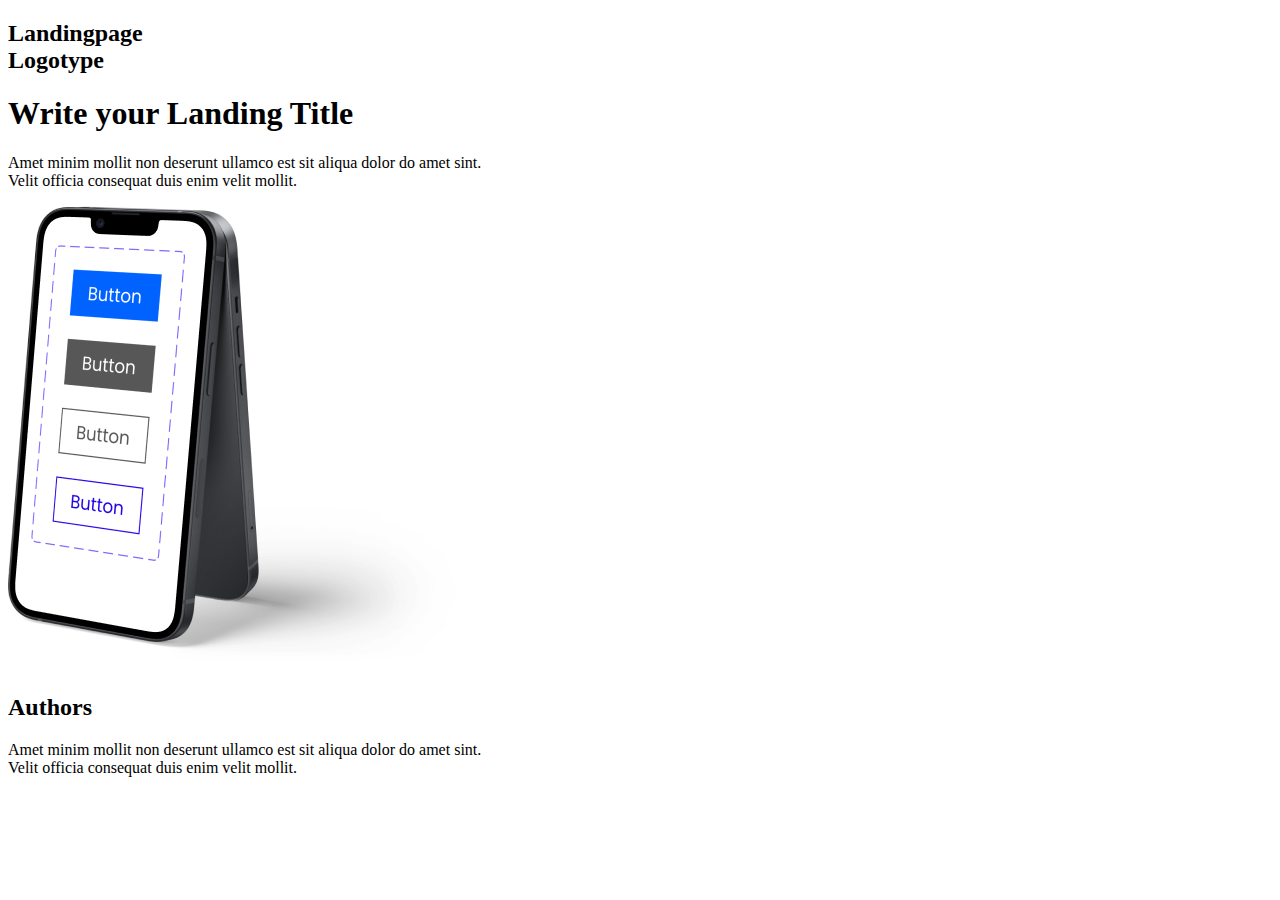
==== 05Home work/index.html @ 51ade8b4 "home work 04" ====
<!DOCTYPE html>
<html lang="en">
<head>
    <meta charset="UTF-8">
    <meta http-equiv="X-UA-Compatible" content="IE=edge">
    <meta name="viewport" content="width=device-width, initial-scale=1.0">
    <title>Document</title>
    <link href="stylesheet"href="css/normalize">
    <link href="stylesheet"href="css/style.css">
    <link rel="preconnect" href="https://fonts.googleapis.com">
    <link rel="preconnect" href="https://fonts.gstatic.com" crossorigin>
    <link href="https://fonts.googleapis.com/css2?family=Poppins&display=swap" rel="stylesheet"> 

</head>
<body>
    <header class="cap">
        <h2>
            Landingpage<br>
               Logotype
        </h2>



    </header>
    <section class="title">
        <h1>
            Write your Landing Title
        </h1>
        <p>
            Amet minim mollit non deserunt ullamco est sit aliqua dolor do amet sint.<br>
             Velit officia consequat duis enim velit mollit. 
        </p>
        <img src="CSS/img/iPhone 13.png"alt="iPhone13">
        <h2>
            Authors
        </h2>
        <p>
            Amet minim mollit non deserunt ullamco est sit aliqua dolor do amet sint.<br>
             Velit officia consequat duis enim velit mollit. 
        </p>



    </section>
    <section class="for">


    </section>
    <section class="demo">


    </section>
    <section class="opinions">


    </section>
    <footer ckass="start">


    </footer>
    
</body>
</html>
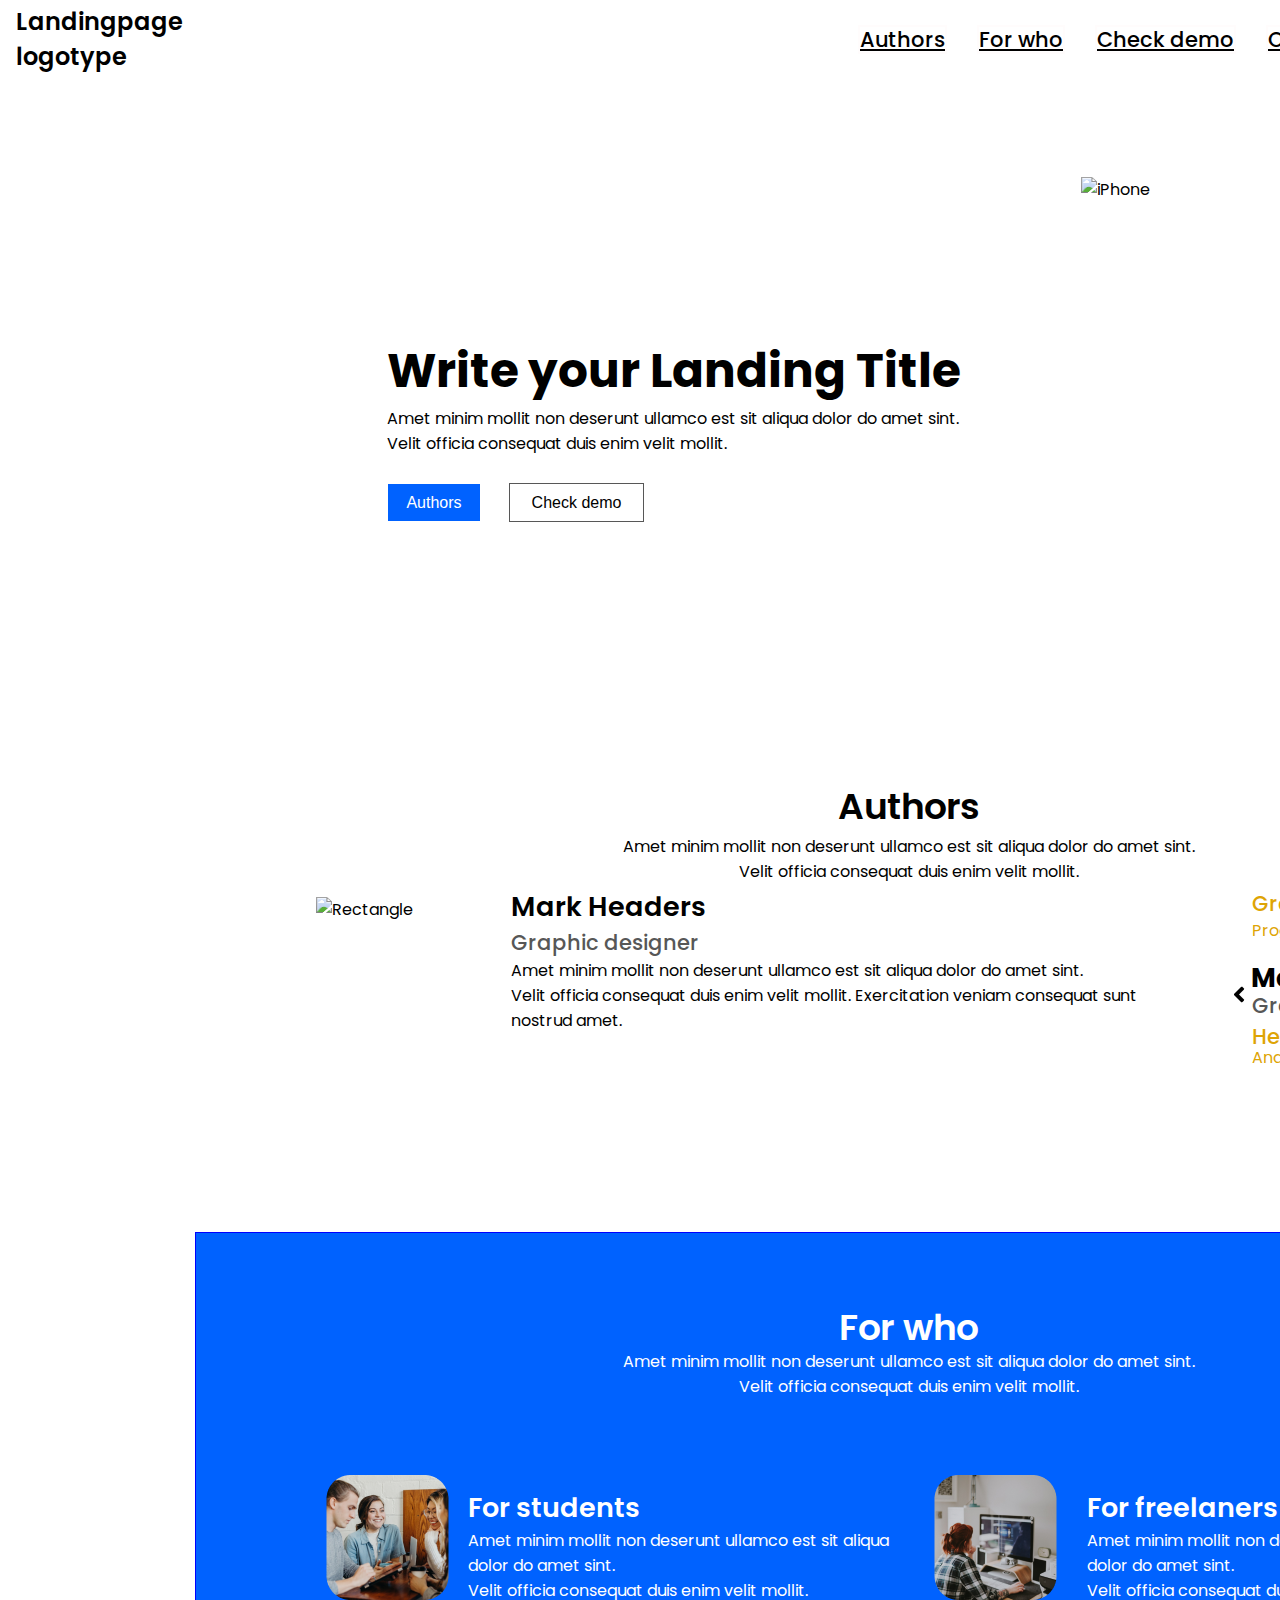
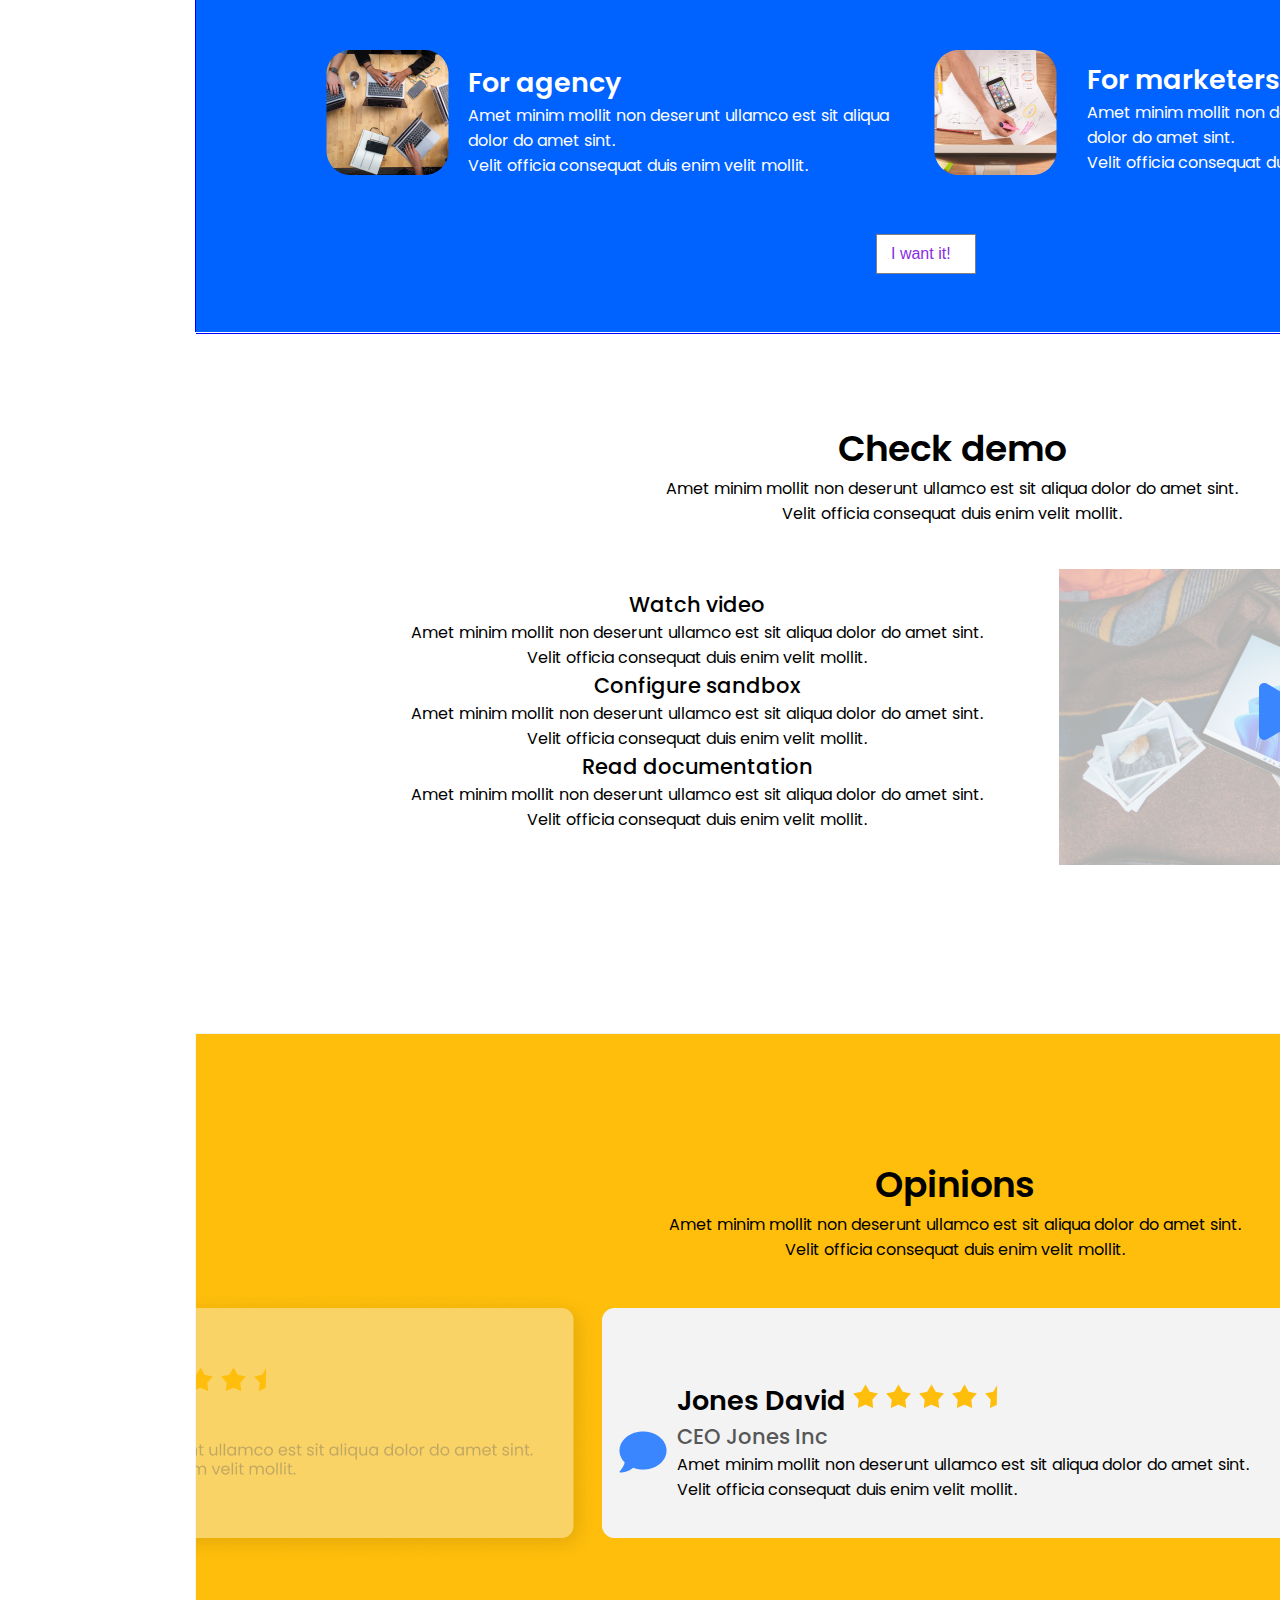
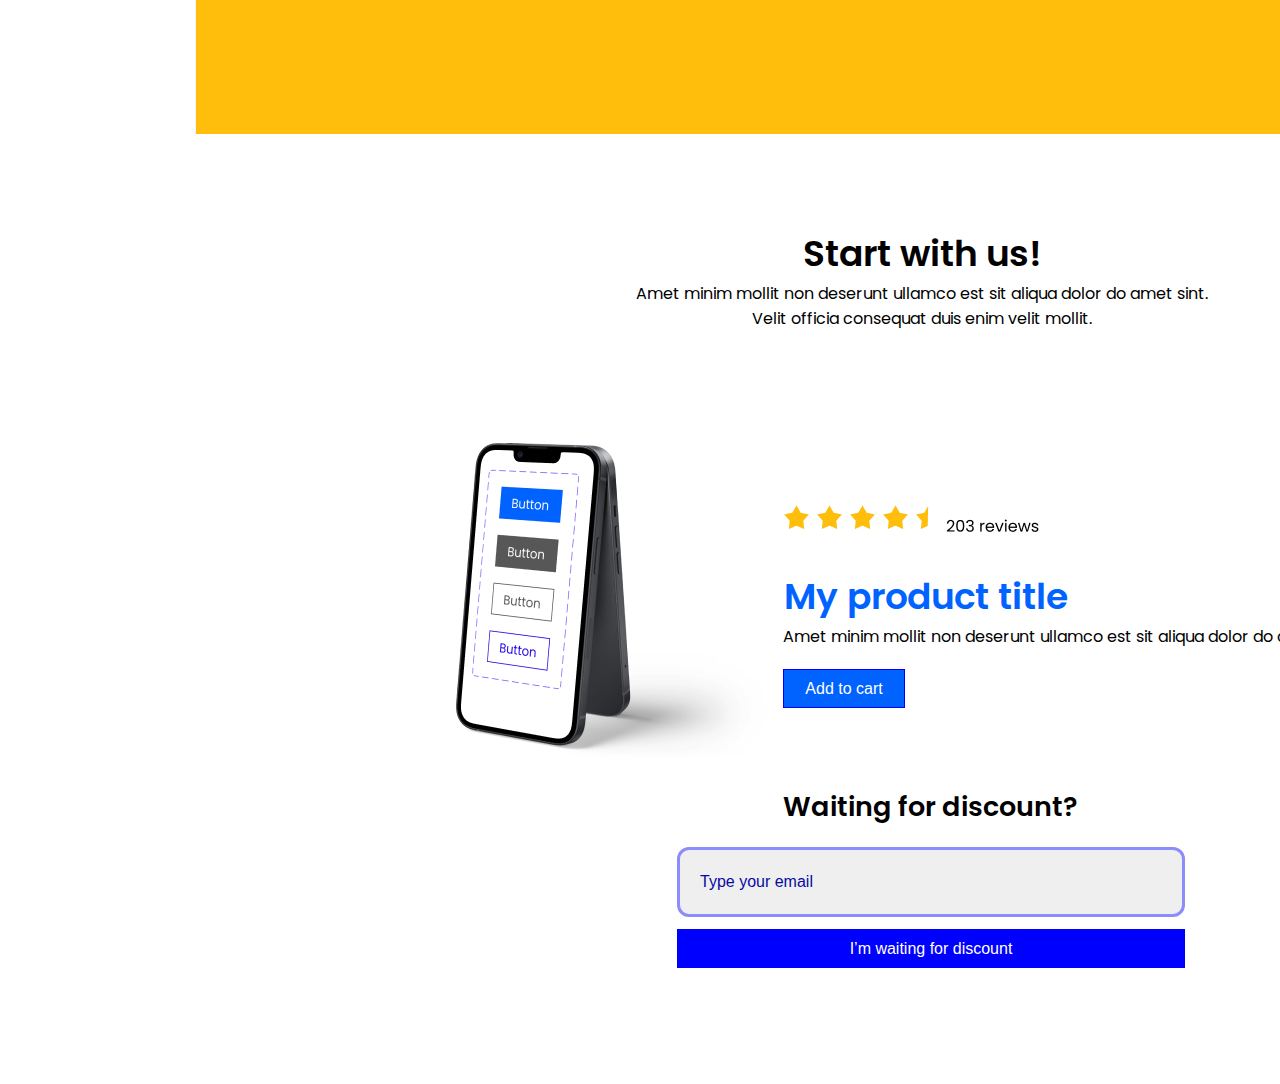
==== commit 9a8ee1b7: "05 home work" ====
--- a/05Home work/index.html
+++ b/05Home work/index.html
@@ -4,60 +4,216 @@
     <meta charset="UTF-8">
     <meta http-equiv="X-UA-Compatible" content="IE=edge">
     <meta name="viewport" content="width=device-width, initial-scale=1.0">
-    <title>Document</title>
-    <link href="stylesheet"href="css/normalize">
-    <link href="stylesheet"href="css/style.css">
+    <link rel="stylesheet"href="Css/style.css">
+    <link rel="stylesheet"href="normalize.css">
+    <link rel="preconnect" href="https://fonts.googleapis.com">
     <link rel="preconnect" href="https://fonts.googleapis.com">
     <link rel="preconnect" href="https://fonts.gstatic.com" crossorigin>
-    <link href="https://fonts.googleapis.com/css2?family=Poppins&display=swap" rel="stylesheet"> 
-
+    <link href="https://fonts.googleapis.com/css2?family=Poppins:wght@100;200;300;400;500;600;700&display=swap" rel="stylesheet"> 
+    <title>Document</title>
 </head>
 <body>
-    <header class="cap">
-        <h2>
-            Landingpage<br>
-               Logotype
-        </h2>
-
-
-
+    <header class="blok clearfix">
+        <div class="logo">Landingpage<br>logotype
+        </div>
+        <div class="button">
+            <input class="buy clearfix" buton="Buy now!" value="Buy now!">
+           
+        </div>
+        <div class="menu">
+            <ul>
+                <li>
+                    <a href="#"class="links">Opinions</a>
+                </li>
+                <li>
+                    <a href="#"class="links">Check demo</a>
+                </li>
+                <li>
+                    <a href="#"class="links">For who</a>
+                </li>
+                <li>
+                    <a href="#"class="links">Authors</a>
+                </li>
+            </ul>
+        </div>
     </header>
-    <section class="title">
-        <h1>
-            Write your Landing Title
-        </h1>
-        <p>
-            Amet minim mollit non deserunt ullamco est sit aliqua dolor do amet sint.<br>
-             Velit officia consequat duis enim velit mollit. 
-        </p>
-        <img src="CSS/img/iPhone 13.png"alt="iPhone13">
+    <div class="title clearfix">
+        <div class="head clearfix">
+            <h1>Write your Landing Title
+            </h1>
+            <p>Amet minim mollit non deserunt ullamco est sit aliqua dolor do amet sint.<br>     Velit officia consequat duis enim velit mollit. 
+            </p>
+            <input class="authore clearfix" buton="Authors" value="Authors">
+            <input class="demo clearfix" buton="Check demo" value="Check demo">
+            <div class="iPhone">
+                <img src="Css/img/iPhone 13(1).png"alt="iPhone">
+            </div>
+        </div>
+    </div>
+    <div class="contakt clearfix">
         <h2>
             Authors
         </h2>
         <p>
-            Amet minim mollit non deserunt ullamco est sit aliqua dolor do amet sint.<br>
-             Velit officia consequat duis enim velit mollit. 
+            Amet minim mollit non deserunt ullamco est sit aliqua dolor do amet sint.<br>  Velit officia consequat duis enim velit mollit. 
         </p>
 
+    </div>
+    <div class="avatar clearfix">
+        <div class="foto clearfix">
+            <img class="fase" src="Css/img/Rectangle.png" alt="Rectangle">
+        </div>
+        <div class="biografi clearfix">
+            <h3 ckass="on clearfix">
+                Mark Headers
+            </h3>
+            <h4>
+                Graphic designer
+            </h4>
+            <p>
+                Amet minim mollit non deserunt ullamco est sit aliqua dolor do amet sint.<br> 
+                Velit officia consequat duis enim velit mollit. Exercitation veniam consequat sunt nostrud amet.
+            </p>
+            <div class="icon clearfix">
+                <img src="Css/img/Vector(10).png"alt="">
+                <img class="vector" src="Css/img/Vector(11).png"alt="">
+                <img  class="tor "src="Css/img/Vector(12).png"alt="">
+            </div>
+            <div class="colons clearfix">
+              <a class="tem clearfix">Gregory Paragraph </a>
+              <a class="intem clearfix" >Programmer</a>
+               <h5> Mark Headers</h5>
+               <h4>Graphic designer</h4>
+               <a class="ontem clearfix">Henry Action<br>
+                <a class="vintem clearfix">Analyst</a>
+            </div>
+        </div>
+    </div>
+    <section class="for clearfix">
+        <div class="level clearfix">
+                <h6>For who</h6>
+            
+                Amet minim mollit non deserunt ullamco est sit aliqua dolor do amet sint.<br>Velit officia consequat duis enim velit mollit. 
+        </div>
+        <div class="float-block clearfix">
+            <div class="first">
+                <img src="Css/img/Rectangle(1).png"alt="Rectangle">
+            </div>
+            <div class="second">
+                <img src="Css/img/Rectangle(3).png"alt="Rectangle(3)">
+            </div>
+        </div>
+        <div class="float-block clearfix">
+            <div class="first">
+                <img src="Css/img/Rectangle(2).png"alt="Rectangle(2)">
+            </div>
+            <div class="second">
+                <img src="Css/img/Rectangle(4).png"alt="Rectangle(4)">
+            </div>
+            <div class="options">
+                <h3>
+                    For students
+                </h3>
+                    Amet minim mollit non deserunt ullamco est sit aliqua dolor do amet sint.<br> 
+                    Velit officia consequat duis enim velit mollit. 
+            </div>
+            <div class="options-a">
+                <h3>
+                    For agency
+                </h3>
+                    Amet minim mollit non deserunt ullamco est sit aliqua dolor do amet sint.<br> 
+                    Velit officia consequat duis enim velit mollit. 
+            </div>
+            <div class="options-b">
+                <h3>
+                    For freelaners
+                </h3>
+                    Amet minim mollit non deserunt ullamco est sit aliqua dolor do amet sint.<br> 
+                    Velit officia consequat duis enim velit mollit. 
+            </div>
+            <div class="options-c">
+                <h3>
+                    For marketers
+                </h3>
+                    Amet minim mollit non deserunt ullamco est sit aliqua dolor do amet sint.<br> 
+                    Velit officia consequat duis enim velit mollit. 
+            </div>
+            <div>
+                <input class="wanet clearfix" buton="I wanet it" value="I want it!">
+            </div>
+        </div> 
+    </section>
+    <section class="check clearfix">
+        <div class ="wrapper">
+                <h2>Check demo</h2>
+                
+                Amet minim mollit non deserunt ullamco est sit aliqua dolor do amet sint.<br> Velit officia consequat duis enim velit mollit. 
+        </div>
+        <div class="float-box clearfix">
+            <div class="rules">
+               <h4 class="rulss">Watch video</h4>
+               Amet minim mollit non deserunt ullamco est sit aliqua dolor do amet sint.<br> Velit officia consequat duis enim velit mollit. 
+               <h4 class="rulss">Configure sandbox</h4> 
+               Amet minim mollit non deserunt ullamco est sit aliqua dolor do amet sint.<br> Velit officia consequat duis enim velit mollit. 
+               <h4 class="rulss">Read documentation</h4>
+               Amet minim mollit non deserunt ullamco est sit aliqua dolor do amet sint.<br> Velit officia consequat duis enim velit mollit.
+            </div>
+            <div class="fond">
+             <img src="Css/img/Rectangle(5).png"alt="Rectangle(5)">
+              <img class="push" src="Css/img/Vector(14).png"alt="Vector(14)">
+            </div>
+    </section>
+            <section class="wrapper-jones clearfix">
+                <div class="Opinion">
+                    <h2>
+                        Opinions
+                    </h2>
+                    Amet minim mollit non deserunt ullamco est sit aliqua dolor do amet sint.<br> Velit officia consequat duis enim velit mollit. 
+                </div>
+                <div class="COE clearfix">
+                  <div class="David clearfix">
+                    <img class="sms" src="Css/img/Vector(16).png"alt="Vector(16)">
+                    <h3>
+                        Jones David
+                    </h3>
+                    <h4>
+                        CEO Jones Inc
+                    </h4> 
+                    Amet minim mollit non deserunt ullamco est sit aliqua dolor do amet sint. Velit officia consequat duis enim velit mollit. 
+                  
+                  </div>
+                </div>
+            </section>
+            <footer class="infor clearfix">
+                <div class="produkt">
+                    <div class =zoom>
+                        <h2>
+                            Start with us!
+                        </h2>
+                        Amet minim mollit non deserunt ullamco est sit aliqua dolor do amet sint. Velit officia consequat duis enim velit mollit. 
 
+                    </div>
+                    <div class="float-produ clearfix">
+                        <div class="painting clearfix">
+                        <img src="Css/img/iPhone 14(1).png">
+                        </div>
+                        <div class="produc clearfix">
+                            <img src="Css/img/Frame 34.png">
+                            <img src="Css/img/203 reviews.png">
+                         <h2> My product title</h2>
+                         
+                         <p>Amet minim mollit non deserunt ullamco est sit aliqua dolor do amet sint.</p>
+                        <button class="fox">Add to cart</button>
+                        <div class="frame clearfix">
+                            <h3>
+                                Waiting for discount?
+                            </h3>
 
-    </section>
-    <section class="for">
-
-
-    </section>
-    <section class="demo">
-
-
-    </section>
-    <section class="opinions">
-
-
-    </section>
-    <footer ckass="start">
-
-
-    </footer>
-    
+                            <button class="blank">Type your email</button>
+                            <button class="discount">I’m waiting for discount</button>
+                        </div>
+                    </div>
+            </footer>
+    </div>
 </body>
 </html>--- a/05Home work/Css/style.css
+++ b/05Home work/Css/style.css
@@ -0,0 +1,574 @@
+*{
+    box-sizing: border-box;
+    padding: 0;
+    margin: 0;
+    border: 0; 
+}
+a:hover{
+    text-decoration: none;
+    color: aqua;
+}
+ul li{
+    list-style: none;
+}
+h1,h2,h3,h4,h5,h6{
+    margin: 0;
+    padding: 0;
+}
+body{
+    background-color: #ffffff;
+    font-family: 'Poppins', sans-serif;
+}
+.clearfix::after{
+    content: "";
+    display: table;
+    clear: both;
+}
+.blok{
+    margin: auto;
+    width: 1512px;
+    border: 2px solid rgb(255, 255, 255);
+}
+.logo{ 
+    float: left;
+    border: 2px solid rgb(255, 255, 255);
+    font-size: 24px;
+    position: relative;
+    left: 12px;
+    color: rgba(0, 0, 0, 1);
+    font-weight: 600;
+}
+.button{
+    float: right;
+}
+.buy{
+    position: relative;
+    top:24px;
+    right: 12px;
+    text-align: center;
+    color: blue;
+    height: 40px;
+    width: 120px;
+    font-size: 20px;
+
+    border: 2px solid blue;
+}
+.buy:hover{
+    background-image: url(img/Rectangle\(3\).png);
+
+}
+.menu ul li{
+    float: right;
+    display: inline;
+    border: 2px solid rgb(255, 252, 252);
+    margin: 0 15px;
+    position: relative;
+    top: 23px;
+    right: 10px;
+    
+}
+li{
+    font-style: normal;
+font-weight: 500;
+font-size: 21px;
+line-height: 120%;
+
+}
+.links{
+    color: rgba(0, 0, 0, 1);
+    font-weight: 500;
+}
+.title{
+    border: 1px solid rgb(255, 255, 255);
+    width:1100px;
+    height: 700px;
+    position:relative;
+    left: 385px;
+    
+    
+}
+.head{
+    border: 1px solid rgb(255, 255, 255);
+    width:631px;
+    height: 188px;
+    position:relative;
+    top: 256px;
+    
+}
+h1{
+    font-weight: 700;
+    font-size:47px;
+    color: rgba(0, 0, 0, 1);
+}
+p{
+    font-size: 16px;
+    color: #000000;
+}
+.authore{
+    border: 1px solid #ffffff;
+    background-color: #0062FF;
+    text-align: center;
+    width: 94px;
+    height: 39px;
+    font-size: 16px;
+    position: relative;
+    top: 27px;
+    font-style: normal;
+    color: #ffffff;
+
+}
+.authore:hover{
+    background-color: blueviolet;
+}
+.demo{
+    border: 1px solid  #575757; 
+    width: 135px;
+    height: 39px;
+    text-align: center;
+    font-size: 16px;
+    position: relative;
+    top: 27px;
+    left: 24px;
+}
+.demo:hover{
+    background-color: blueviolet;
+}
+.iPhone{
+    position: relative;
+    left: 694px;
+    bottom: 318px;
+}
+.contakt{
+    border: 1px solid rgb(255, 255, 255);
+    width: 611px;
+    text-align: center;
+    position: relative;
+    left: 603px;
+    color: #575757;
+}
+h2{
+    font-weight: 600;
+    font-size: 36px;
+    color:  #000000;
+}
+.avatar{
+    border: 1px solid rgb(255, 255, 255);
+    width: 1190px;
+    height: 175px;
+    position: relative;
+    left: 314px;
+}
+.foto{
+    border: 1px solid rgb(255, 255, 255);
+    width: 841px;
+    height: 185px;
+}
+.fase{
+    position: relative;
+    top: 10px;
+}
+.biografi{
+    border: 1px solid rgb(255, 255, 255);
+    width: 647px;
+    position: relative;
+    left: 195px;
+    bottom: 185px;
+}
+h3 {
+    font-weight: 600;
+    font-size: 27px;
+}
+h4{
+    font-weight: 500;
+     font-size: 21px;
+     color: #575757;
+}
+.icon{
+    border: 1px solid rgb(255, 255, 255);
+    width: 95.15px;
+    height: 0px;
+    position: relative;
+    top: 10px;
+
+}
+.vector{
+    position: relative;
+    left: 15px;
+}
+.tor{
+    position: relative;
+    left: 30px;
+}
+.colons{
+    border: 1px solid #fff;
+    width: 237px;
+    /* height: 161px; */
+    position: relative;
+    left: 740px; 
+    bottom: 148px;
+    font-size: 16px;
+}
+h5::before{
+    content: url(img/Vector\(13\).png);
+    position: relative;
+    top: 16px;
+}
+h5{
+    font-size: 27px;
+    position: relative;
+    right: 18px;
+    top:  8px;
+    color: black;
+}
+.item{
+    font-size: 14px;
+    color: #DEA405;
+    font-size: 21px;
+    font-weight: 500;
+}
+
+.colons{
+    color: #DEA405;
+    
+} 
+.intem{
+    font-weight: 400;
+    font-size: 16px;
+    line-height: 120%;
+    color: #DEA405;
+    position: relative;
+    bottom: 6px;
+}
+.vintem{
+    font-weight: 400;
+    font-size: 16px;
+    line-height: 120%;
+    color: #DEA405;
+    position: relative;
+    bottom: 12px;
+}
+.tem{
+    color: #DEA405;
+    font-weight: 500;
+    font-size: 21px;
+}
+.ontem{
+    color: #DEA405;
+    font-weight: 500;
+    font-size: 21px;
+}
+.for{
+    border: 1px solid blue;
+    width: 1509px;
+    height: 702px;
+    position: relative;
+    left: 195px;
+    top: 172px;
+    background-color: #0062FF;
+    
+}
+.level{
+    border: 1px solid #0062FF;
+    width: 611px;
+    /* height: 97px; */
+    position: relative;
+    left: 407px;
+    top: 72px;
+    text-align: center;
+    color: #fff;
+}
+h6{
+    font-weight: 600;
+    font-size: 36px;
+    line-height: 120%;
+}
+.float-block{
+     border: 2px solid #0062FF;
+    width: 1262px;
+    height: 175px;
+    position: relative;
+    left: 113px;
+    top: 130px;
+    
+}
+.first,
+.second{
+     width: 600px;
+    padding: 15px; 
+   
+}
+.first{
+  float: left;
+  position: absolute;
+
+
+}
+.second{
+    float: right;
+   position: relative;
+   right: 50px;
+
+}
+.options{
+    border: 1px solid #0062FF;
+    width: 451px;
+    position: relative;
+    left: 156px;
+    bottom: 148px;
+    color:#fff;
+}
+.options-a{
+    border: 1px solid #0062FF;
+    width: 451px;
+    position: relative;
+    left: 156px;
+    bottom: 90px;
+    color:#fff;
+}
+.options-b{
+
+    border: 1px solid #0062FF;
+    width: 451px;
+    position: relative;
+    left:  775px;
+    bottom: 382px;
+    color:#fff;
+}
+.options-c{
+    border: 1px solid #0062FF;
+    width: 451px;
+    position: relative;
+    left:  775px;
+    bottom: 327px;
+    color:#fff;
+    font-size: 16px;
+}
+ .wanet{
+    border: 1px solid gray;
+    padding: 10px 14px; 
+    width: 100px;
+    height: 40px;
+    background: #FFFFFF;
+    position: relative;
+    left: 565px;
+    bottom: 269px;
+    font-size: 16px;
+    color: blueviolet;
+    
+ } 
+ .wanet:hover{
+    background-color: rgb(210, 149, 218);
+    background-image: url(img/Rectangle\(3\).png);
+ }
+ .check{
+    border: 1px solid rgb(255, 255, 255);
+    position: relative;
+    left: 195px;
+    top:170px;
+    width: 1509px;
+    height: 702px;
+ }
+ .wrapper{
+    border: 1px solid rgb(255, 255, 255);
+    position: absolute;
+    width: 1103px;
+    /* height: 433px; */
+    bottom: 506px;
+    right: 200px;
+    text-align: center;
+ }
+ .float-box{
+    border: 1px solid rgb(255, 255, 255);
+    width: 1103px;
+    height: 296px;
+    position: absolute;
+    top: 235px;
+    left: 203px;
+ }
+ .rules{
+    width: 600px;
+    float: left;
+    text-align: center;
+    padding-top:20px;
+    padding-right: 6px;
+   
+ }
+ .fond{
+    width: 442px;
+    float: right;
+    
+ }
+ .rulss{
+    color: #000000;
+ }
+ .push{
+    position: relative;
+    left: 200px;
+    bottom: 189px;
+ }
+ .wrapper-jones {
+    border: 1px solid #F3F3F3;
+    width: 1509px;
+     height: 702px;
+    position: relative;
+    left: 195px;
+    top: 169px;
+    background-color:  #FFBE0B;
+   
+ }
+ .Opinion {
+    border: 1px solid #FFBE0B ;
+    width: 611px;
+    /* height: 93px; */
+    position: relative;
+    left: 453px;
+    top: 122px;
+    text-align: center;
+ } 
+ .COE{
+    border: 1px solid #F3F3F3;
+    border-radius: 12px;
+    width: 702px;
+    height: 230px;
+    position: relative;
+    left: 406px;
+    top: 167px;
+    background: #F3F3F3;
+   
+  
+ }
+ .COE::before{
+    content: url(img/Frame\ 39.png);
+    position: relative;
+    right: 407px;
+    bottom: 19px;
+ }
+ .COE::after{
+    content: url(img/Frame\ 40.png);
+    position: relative;
+    bottom: 474px;
+    left: 714px;
+ }
+ .David{
+    border: 1px solid #F3F3F3;
+    width: 611px;
+    /* height: 111px; */
+    position: relative;
+    bottom: 259px;
+    left: 73px;
+    
+ 
+  }
+.David::before{
+    content: url(img/Frame\ 34.png);
+    position: relative;
+    left: 175px;
+    top: 37px;
+}
+.sms{
+    position: relative;
+    right: 221px;
+    top: 99px;
+
+}
+.infor{
+    border: 1px solid rgb(255, 255, 255);
+    width: 1508px;
+    height: 950px;
+    position: relative;
+    top: 168px;
+    left: 196px;
+}
+.produkt{
+    border: 1px solid rgb(255, 255, 255);
+    width: 951px;
+    height: 745px;
+    position: relative;
+    left: 257px;
+    top: 89px;
+}
+.zoom{
+    border: 1px solid rgb(255, 255, 255);
+    width: 611px;
+    position: relative;
+    left: 161px;
+    text-align: center;
+}
+.float-produ{
+    border: 1px solid rgb(255, 255, 255);
+    width: 945px;
+    height: 321px;
+    position: relative;
+    top: 110px;
+}
+.painting{
+    float: left;
+    width: 327px;
+}
+.produc h2 {
+    float: right;
+    width: 615px;
+    color: #0062FF;
+    padding-top: 30px;
+
+}
+.produc img{
+    margin-top: 62px;
+}
+.cart{
+    border: 1px solid blue;
+    width: 122px;
+    height: 39px;
+    background-color: #0062FF;
+    text-align: center;
+}
+.fox{
+    border: 1px solid blue;
+    background-color: #0062FF;
+    color:#fff;
+    width: 122px;
+    height: 39px;
+    position: relative;
+    top: 20px;
+    font-size: 16px;
+
+}
+.fox:hover{
+    background-color: #FFBE0B;
+}
+.frame {
+    border: 1px solid rgb(255, 255, 255);
+    width: 508px;
+    height: 183px;
+    position: absolute;
+    left: 220px;
+    top: 343px;
+    text-align: center;
+  }
+    .blank{
+        border: 3px solid rgb(140, 140, 250);
+        width: 508px;
+        height: 70px;
+        border-radius: 12px;
+        color: #070aa3;
+        text-align: left;
+        padding-left: 20px;
+        position: relative;
+        top: 20px;
+        font-size: 16px;
+      
+    }
+    .discount{
+        border: 1px solid blue;
+        width: 508px;
+        height: 39px;
+        background-color: blue;
+        color: #fff;
+        position: relative;
+        top: 32px;
+        font-size: 16px;
+       
+    }
+    .discount:hover{
+        background-color: #110c0cb2;
+    }
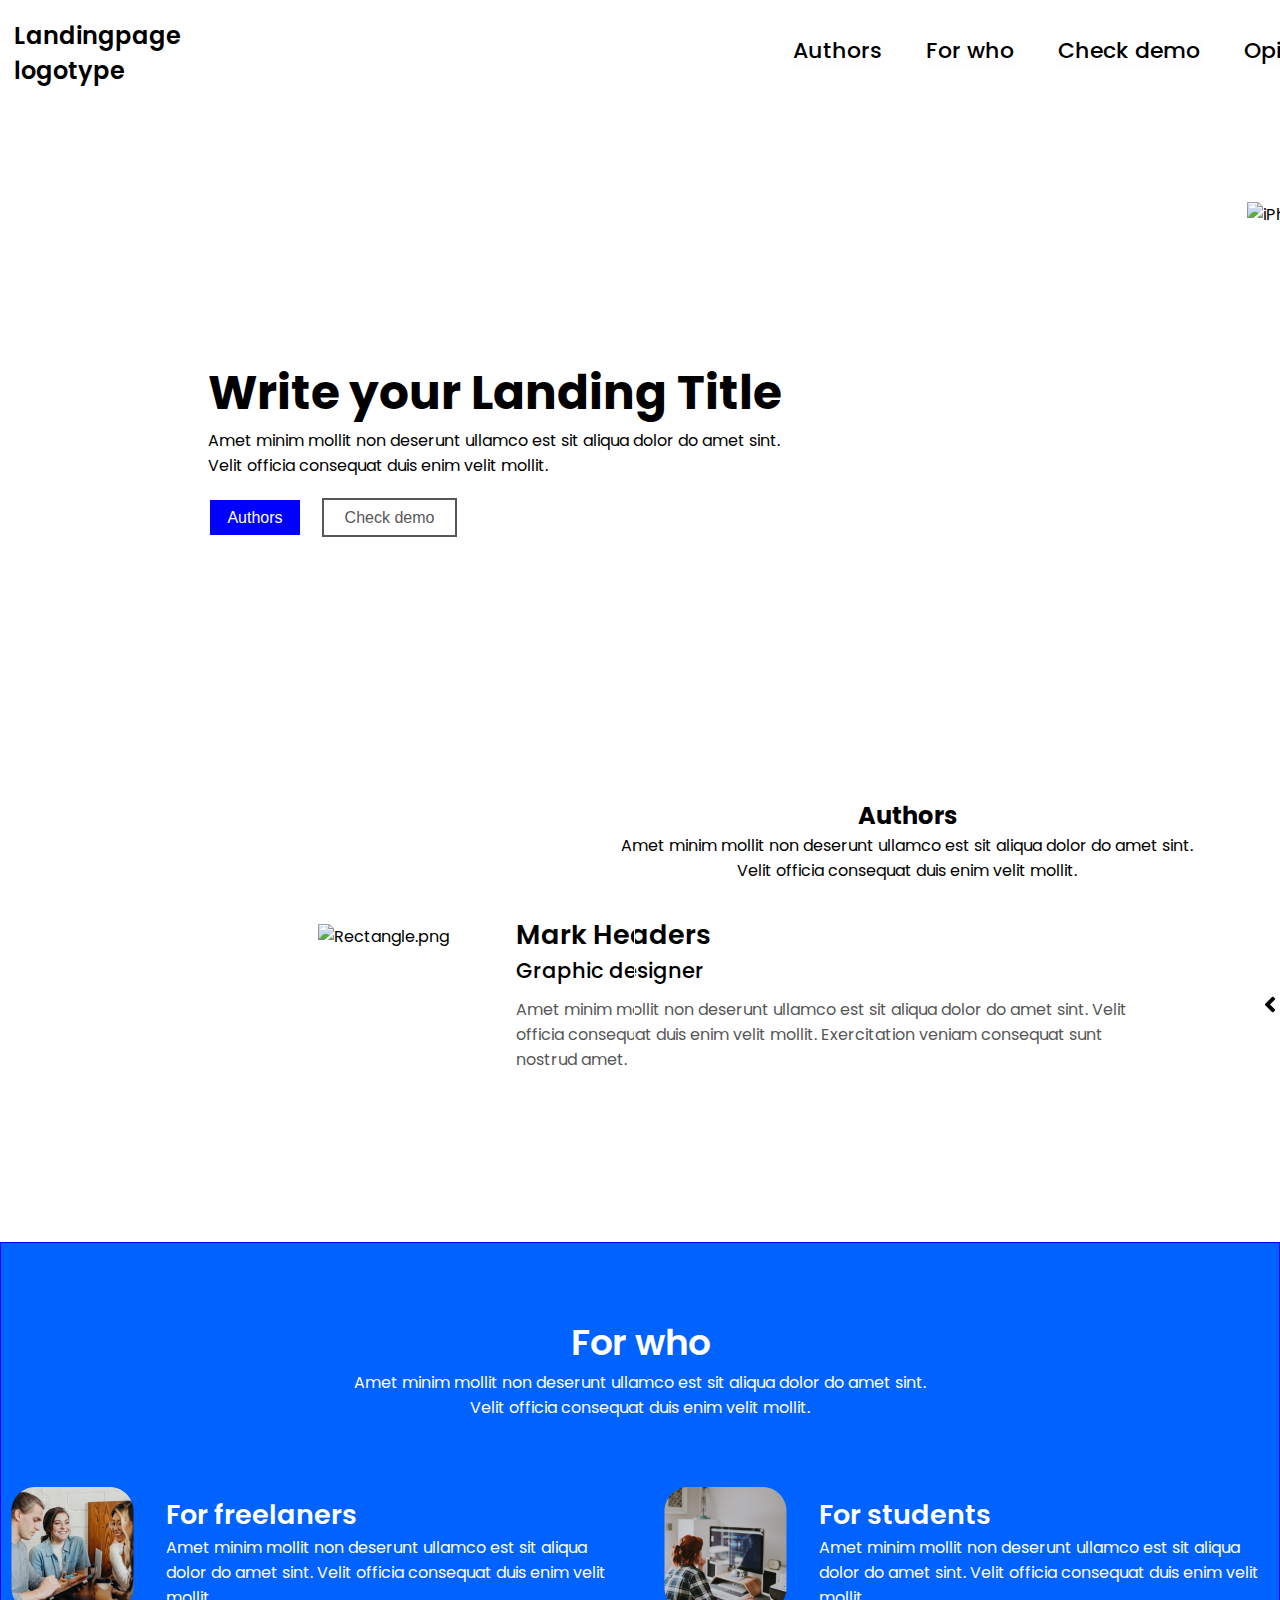
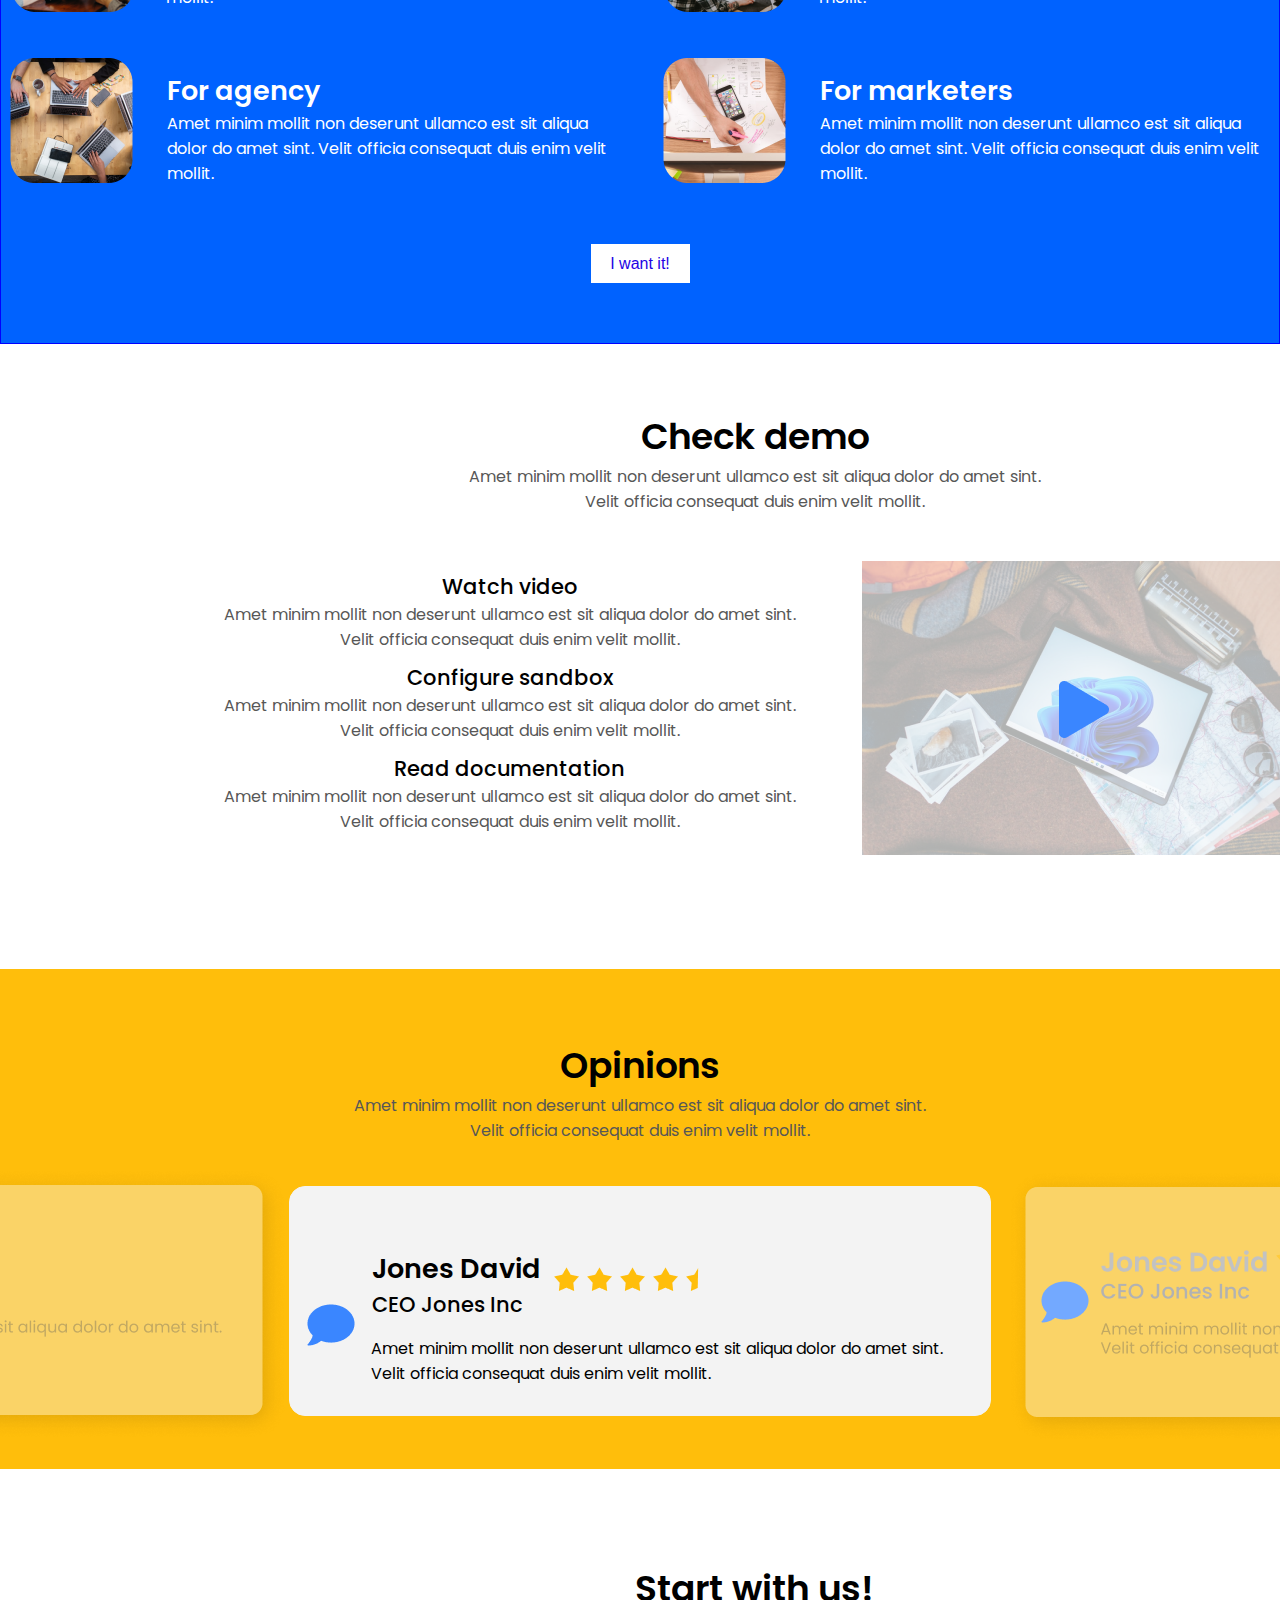
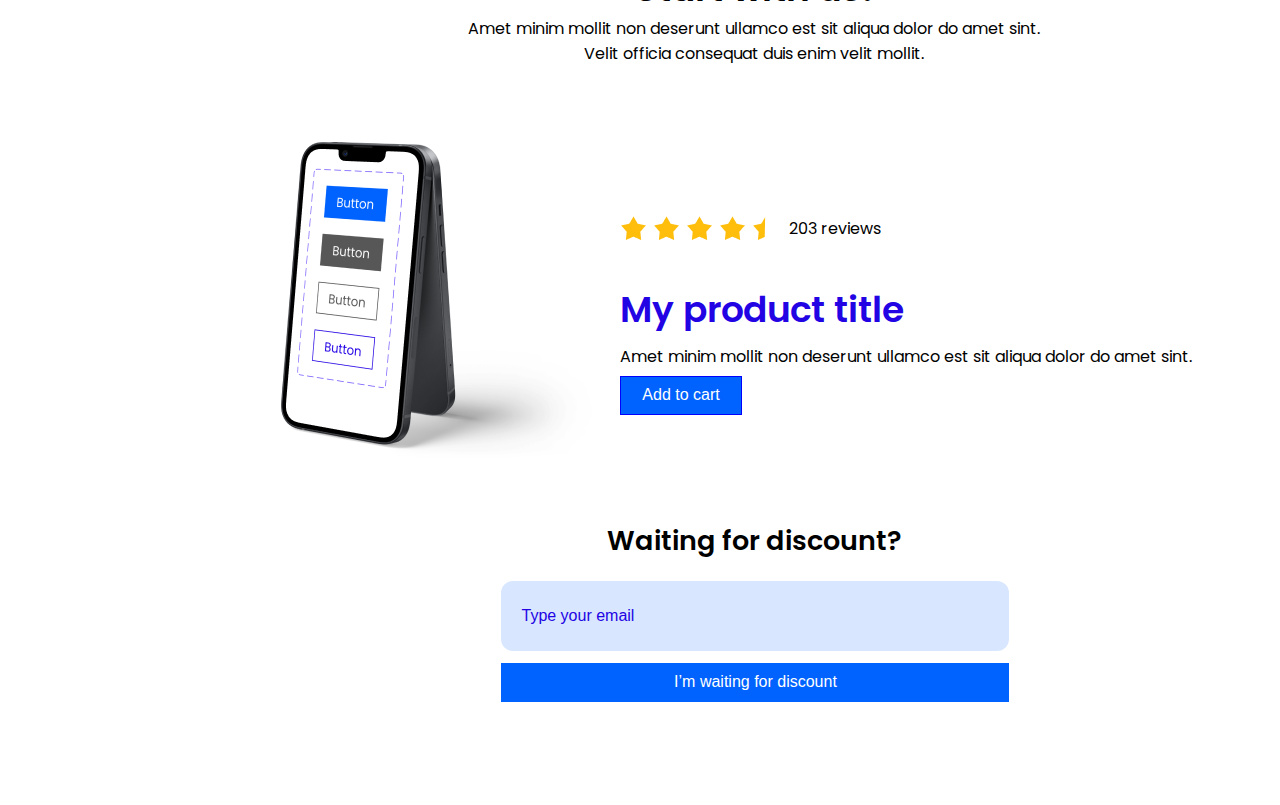
==== commit 74708c8c: "home work 05" ====
--- a/05Home work/index.html
+++ b/05Home work/index.html
@@ -14,10 +14,11 @@
 </head>
 <body>
     <header class="blok clearfix">
-        <div class="logo">Landingpage<br>logotype
+        <div class="logo">
+            Landingpage<br>logotype
         </div>
         <div class="button">
-            <input class="buy clearfix" buton="Buy now!" value="Buy now!">
+            <input class="buy" buton="Buy now!" value="Buy now!">
            
         </div>
         <div class="menu">
@@ -37,183 +38,230 @@
             </ul>
         </div>
     </header>
-    <div class="title clearfix">
-        <div class="head clearfix">
-            <h1>Write your Landing Title
-            </h1>
-            <p>Amet minim mollit non deserunt ullamco est sit aliqua dolor do amet sint.<br>     Velit officia consequat duis enim velit mollit. 
-            </p>
-            <input class="authore clearfix" buton="Authors" value="Authors">
-            <input class="demo clearfix" buton="Check demo" value="Check demo">
-            <div class="iPhone">
-                <img src="Css/img/iPhone 13(1).png"alt="iPhone">
-            </div>
-        </div>
-    </div>
-    <div class="contakt clearfix">
-        <h2>
-            Authors
-        </h2>
-        <p>
-            Amet minim mollit non deserunt ullamco est sit aliqua dolor do amet sint.<br>  Velit officia consequat duis enim velit mollit. 
-        </p>
-
-    </div>
-    <div class="avatar clearfix">
-        <div class="foto clearfix">
-            <img class="fase" src="Css/img/Rectangle.png" alt="Rectangle">
-        </div>
-        <div class="biografi clearfix">
-            <h3 ckass="on clearfix">
-                Mark Headers
-            </h3>
-            <h4>
-                Graphic designer
-            </h4>
-            <p>
-                Amet minim mollit non deserunt ullamco est sit aliqua dolor do amet sint.<br> 
-                Velit officia consequat duis enim velit mollit. Exercitation veniam consequat sunt nostrud amet.
-            </p>
-            <div class="icon clearfix">
-                <img src="Css/img/Vector(10).png"alt="">
-                <img class="vector" src="Css/img/Vector(11).png"alt="">
-                <img  class="tor "src="Css/img/Vector(12).png"alt="">
-            </div>
-            <div class="colons clearfix">
-              <a class="tem clearfix">Gregory Paragraph </a>
-              <a class="intem clearfix" >Programmer</a>
-               <h5> Mark Headers</h5>
-               <h4>Graphic designer</h4>
-               <a class="ontem clearfix">Henry Action<br>
-                <a class="vintem clearfix">Analyst</a>
-            </div>
-        </div>
-    </div>
-    <section class="for clearfix">
-        <div class="level clearfix">
-                <h6>For who</h6>
-            
-                Amet minim mollit non deserunt ullamco est sit aliqua dolor do amet sint.<br>Velit officia consequat duis enim velit mollit. 
-        </div>
-        <div class="float-block clearfix">
-            <div class="first">
-                <img src="Css/img/Rectangle(1).png"alt="Rectangle">
-            </div>
-            <div class="second">
-                <img src="Css/img/Rectangle(3).png"alt="Rectangle(3)">
-            </div>
-        </div>
-        <div class="float-block clearfix">
-            <div class="first">
-                <img src="Css/img/Rectangle(2).png"alt="Rectangle(2)">
-            </div>
-            <div class="second">
-                <img src="Css/img/Rectangle(4).png"alt="Rectangle(4)">
-            </div>
-            <div class="options">
-                <h3>
-                    For students
-                </h3>
-                    Amet minim mollit non deserunt ullamco est sit aliqua dolor do amet sint.<br> 
-                    Velit officia consequat duis enim velit mollit. 
-            </div>
-            <div class="options-a">
-                <h3>
-                    For agency
-                </h3>
-                    Amet minim mollit non deserunt ullamco est sit aliqua dolor do amet sint.<br> 
-                    Velit officia consequat duis enim velit mollit. 
-            </div>
-            <div class="options-b">
-                <h3>
-                    For freelaners
-                </h3>
-                    Amet minim mollit non deserunt ullamco est sit aliqua dolor do amet sint.<br> 
-                    Velit officia consequat duis enim velit mollit. 
-            </div>
-            <div class="options-c">
-                <h3>
-                    For marketers
-                </h3>
-                    Amet minim mollit non deserunt ullamco est sit aliqua dolor do amet sint.<br> 
-                    Velit officia consequat duis enim velit mollit. 
-            </div>
-            <div>
-                <input class="wanet clearfix" buton="I wanet it" value="I want it!">
-            </div>
-        </div> 
+    <section class="wrapper clearfix">
+        <div class="wiret-block clearfix">
+            <div class="landing">
+               <h1>
+                     Write your Landing Title
+               </h1>
+               <p>
+                     Amet minim mollit non deserunt ullamco est sit aliqua dolor do amet sint. Velit officia consequat duis enim velit mollit. 
+               </p>
+               <button class="Authors">Authors</button>
+               <button class="Check">Check demo</button>
+            </div>
+            <div class="iphone">
+              <img src="Css/img/iPhone 13(1).png"alt="iPhone 13(1)">
+            </div>
+        </div>
+        <div class="Author clearfix">
+            <div class="promo">
+                <h2>
+                    Authors
+                </h2>
+                <p>
+                    Amet minim mollit non deserunt ullamco est sit aliqua dolor do amet sint. Velit officia consequat duis enim velit mollit. 
+                </p>
+            </div>
+             <div class="Author-block ">
+                <img class="rectangle" src="Css/img/Rectangle.png"alt="Rectangle.png"> 
+                 <div class="info clearfix">
+                   <h3>
+                         Mark Headers
+                   </h3>
+                   <h4>
+                         Graphic designer
+                   </h4>
+                   <p>
+                         Amet minim mollit non deserunt ullamco est sit aliqua dolor do amet sint. 
+                         Velit officia consequat duis enim velit mollit. Exercitation veniam consequat sunt 
+                         nostrud amet.
+                   </p>
+            </div>  
+                <div class="graphic clearfix">
+                  <h4>
+                         Gregory Paragraph
+                  </h4>
+                     <h5> 
+                         Programmer
+                    </h5>
+                     <h3>
+                         Mark Headers
+                     </h3>
+                      <h2>
+                         Graphic designer
+                      </h2>
+                     <h4>
+                         Henry Action
+                    </h4>
+                     <h5>
+                          Analyst 
+                    </h5> 
+                </div>
+                <div class="icon">
+                    <img src="Css/img/Vector(10).png"alt="">
+                    <img class="vector" src="Css/img/Vector(11).png"alt="">
+                    <img  class="tor "src="Css/img/Vector(12).png"alt="">
+                </div>
+            </div>
+        </div>
+    </section> 
+        <section class="students clearfix">
+            <div class="title-text">
+                <h2>
+                    For who
+                </h2>
+                <p>
+                    Amet minim mollit non deserunt ullamco est sit aliqua dolor do amet sint. Velit officia consequat duis enim velit mollit. 
+                </p>
+            </div>
+            <div class="title-for clearfix">
+                <div class="title-inform clearfix">
+                    <img src="Css/img/Rectangle(3).png" alt="Rectangle(3)">
+                    <div class="title-inform-text">
+                        <h3>
+                            For students
+                        </h3>
+                        <p>
+                            Amet minim mollit non deserunt ullamco est sit aliqua dolor do amet sint. 
+                            Velit officia consequat duis enim velit mollit. 
+                        </p>
+                    </div>
+                 </div> 
+                    <div class="title-freelaners">
+                        <img src="Css/img/Rectangle(1).png"alt="Rectangle(1)">
+                    <div class="title-freelaners-text">
+                        <h3>
+                            For freelaners
+                        </h3>
+                        <p>
+                            Amet minim mollit non deserunt ullamco est sit aliqua dolor do amet sint. 
+                            Velit officia consequat duis enim velit mollit. 
+                        </p>
+                    </div>
+                </div>
+            </div>
+            <div class="agency clearfix">
+                <div class="for-gency clearfix">
+                    <img src="Css/img/Rectangle(2).png"alt="Rectangle(2)">
+                    <div class="fora-gency-rst">
+                        <h3>
+                            For agency
+                        </h3>
+                        <p>
+                            Amet minim mollit non deserunt ullamco est sit aliqua dolor do amet sint. 
+                            Velit officia consequat duis enim velit mollit. 
+                        </p>
+                    </div>
+                </div>
+                <div class="marketers">
+                    <img src="Css/img/Rectangle(4).png"alt="Rectangle(4)">
+                    <div class="marketers-png clearfix">
+                        <h3>
+                            For marketers
+                        </h3>
+                        <p>
+                            Amet minim mollit non deserunt ullamco est sit aliqua dolor do amet sint. 
+                            Velit officia consequat duis enim velit mollit. 
+                        </p>
+                    </div>
+                </div>
+            </div>
+                      <button class="want">I want it!</button>
+        </section>
+        <section class="demo clearfix">
+            <div class="checky">
+                 <h2>
+                    Check demo
+                </h2>
+                <p>
+                    Amet minim mollit non deserunt ullamco est sit aliqua dolor do amet sint. Velit officia consequat duis enim velit mollit. 
+                </p>
+            </div>
+            <div class="watch-video">
+                <div class="configure-sandbox"> 
+                  <h4>
+                    Watch video
+                  </h4>
+                  <p>
+                    Amet minim mollit non deserunt ullamco est sit aliqua dolor do amet sint. Velit officia consequat duis enim velit mollit. 
+                  </p>
+                  <h4>
+                    Configure sandbox
+                  </h4>
+                  <p>
+                    Amet minim mollit non deserunt ullamco est sit aliqua dolor do amet sint. Velit officia consequat duis enim velit mollit. 
+                  </p>
+                  <h4>
+                    Read documentation
+                  </h4>
+                  <p>
+                    Amet minim mollit non deserunt ullamco est sit aliqua dolor do amet sint. Velit officia consequat duis enim velit mollit. 
+                  </p>
+                </div>
+                <div class="sandbox ">
+                    <img class="Vector" src="Css/img/Vector(14).png"alt="vector(14)">
+                </div>
+            </div>
+        </section>
+        <section class="opinions">
+            <div class="opinions-title">
+                <h2>
+                    Opinions
+                </h2>
+                <p>
+                    Amet minim mollit non deserunt ullamco est sit aliqua dolor do amet sint. Velit officia consequat duis enim velit mollit. 
+                </p>
+            </div>
+            <div class="opinions-coe">
+                <img class="sms"src="Css/img/Vector(16).png"alt="Vector(16)">
+                 <div class="jones">
+                    <div class="david">
+                        <h3>
+                            Jones David
+                        </h3>
+                        <h4>
+                            CEO Jones Inc
+                        </h4>
+                        <img class="star" src="Css/img/Frame 34.png"alt="Frame 34">
+                    </div>
+                    <p>
+                        Amet minim mollit non deserunt ullamco est sit aliqua dolor do amet sint. Velit officia consequat duis enim velit mollit. 
+                    </p>
+                </div> 
+            </div>
     </section>
-    <section class="check clearfix">
-        <div class ="wrapper">
-                <h2>Check demo</h2>
-                
-                Amet minim mollit non deserunt ullamco est sit aliqua dolor do amet sint.<br> Velit officia consequat duis enim velit mollit. 
-        </div>
-        <div class="float-box clearfix">
-            <div class="rules">
-               <h4 class="rulss">Watch video</h4>
-               Amet minim mollit non deserunt ullamco est sit aliqua dolor do amet sint.<br> Velit officia consequat duis enim velit mollit. 
-               <h4 class="rulss">Configure sandbox</h4> 
-               Amet minim mollit non deserunt ullamco est sit aliqua dolor do amet sint.<br> Velit officia consequat duis enim velit mollit. 
-               <h4 class="rulss">Read documentation</h4>
-               Amet minim mollit non deserunt ullamco est sit aliqua dolor do amet sint.<br> Velit officia consequat duis enim velit mollit.
-            </div>
-            <div class="fond">
-             <img src="Css/img/Rectangle(5).png"alt="Rectangle(5)">
-              <img class="push" src="Css/img/Vector(14).png"alt="Vector(14)">
-            </div>
-    </section>
-            <section class="wrapper-jones clearfix">
-                <div class="Opinion">
-                    <h2>
-                        Opinions
-                    </h2>
-                    Amet minim mollit non deserunt ullamco est sit aliqua dolor do amet sint.<br> Velit officia consequat duis enim velit mollit. 
-                </div>
-                <div class="COE clearfix">
-                  <div class="David clearfix">
-                    <img class="sms" src="Css/img/Vector(16).png"alt="Vector(16)">
-                    <h3>
-                        Jones David
-                    </h3>
-                    <h4>
-                        CEO Jones Inc
-                    </h4> 
-                    Amet minim mollit non deserunt ullamco est sit aliqua dolor do amet sint. Velit officia consequat duis enim velit mollit. 
-                  
-                  </div>
-                </div>
-            </section>
-            <footer class="infor clearfix">
-                <div class="produkt">
-                    <div class =zoom>
+        <footer class="infor clearfix">
+            <div class="product">
+                <div class =zoom>
                         <h2>
                             Start with us!
                         </h2>
                         Amet minim mollit non deserunt ullamco est sit aliqua dolor do amet sint. Velit officia consequat duis enim velit mollit. 
-
-                    </div>
-                    <div class="float-produ clearfix">
-                        <div class="painting clearfix">
+                </div>
+                <div class="float-produ clearfix">
+                    <div class="painting ">
                         <img src="Css/img/iPhone 14(1).png">
-                        </div>
-                        <div class="produc clearfix">
+                    </div>
+                     <div class="enterprise">
                             <img src="Css/img/Frame 34.png">
-                            <img src="Css/img/203 reviews.png">
+                            <p class="reviews">
+                                203 reviews
+                            </p>
                          <h2> My product title</h2>
                          
                          <p>Amet minim mollit non deserunt ullamco est sit aliqua dolor do amet sint.</p>
-                        <button class="fox">Add to cart</button>
-                        <div class="frame clearfix">
-                            <h3>
-                                Waiting for discount?
-                            </h3>
-
-                            <button class="blank">Type your email</button>
-                            <button class="discount">I’m waiting for discount</button>
-                        </div>
-                    </div>
-            </footer>
-    </div>
+                         <button class="fox">Add to cart</button>
+                     </div> 
+                </div>
+                <div class="frame clearfix">
+                       <h3>
+                           Waiting for discount?
+                       </h3>
+                       <button class="blank">Type your email</button>
+                       <button class="discount">I’m waiting for discount</button>
+                </div>
+            </div>
+        </footer> 
 </body>
 </html>--- a/05Home work/Css/style.css
+++ b/05Home work/Css/style.css
@@ -5,11 +5,13 @@
     border: 0; 
 }
 a:hover{
+    color: rgb(10, 9, 10);
+    border-bottom: 3px solid rgb(35, 16, 206);
+    list-style:  none !important;
     text-decoration: none;
-    color: aqua;
 }
 ul li{
-    list-style: none;
+    text-decoration: none;
 }
 h1,h2,h3,h4,h5,h6{
     margin: 0;
@@ -25,550 +27,570 @@
     clear: both;
 }
 .blok{
-    margin: auto;
+    position: sticky;
     width: 1512px;
-    border: 2px solid rgb(255, 255, 255);
-}
+    height: 96px;
+    box-sizing: border-box;
+    margin: 0 auto;
+}    
 .logo{ 
     float: left;
     border: 2px solid rgb(255, 255, 255);
     font-size: 24px;
-    position: relative;
-    left: 12px;
     color: rgba(0, 0, 0, 1);
     font-weight: 600;
+    margin-top: 16px;
+    margin-left: 12px;
 }
 .button{
     float: right;
 }
 .buy{
-    position: relative;
+    margin: 27px 10px 0px;
     top:24px;
     right: 12px;
     text-align: center;
     color: blue;
-    height: 40px;
-    width: 120px;
+    height: 45px;
+    width: 128px;
     font-size: 20px;
-
     border: 2px solid blue;
 }
 .buy:hover{
-    background-image: url(img/Rectangle\(3\).png);
-
+    text-decoration: underline 3px;
 }
 .menu ul li{
     float: right;
     display: inline;
     border: 2px solid rgb(255, 252, 252);
     margin: 0 15px;
-    position: relative;
-    top: 23px;
-    right: 10px;
-    
+    margin: 35.5px 20px;
 }
 li{
-    font-style: normal;
-font-weight: 500;
-font-size: 21px;
-line-height: 120%;
-
+    font-weight: 500;
+    font-size: 22px;
+    line-height: 120%;
+    background-color: #fff;
 }
 .links{
     color: rgba(0, 0, 0, 1);
     font-weight: 500;
-}
-.title{
-    border: 1px solid rgb(255, 255, 255);
-    width:1100px;
+    text-decoration: none;
+}
+.wrapper{
+    border: 1px solid rgb(255, 255, 255);
+    width: 1512px;
+    height: 1146px;
+    margin: 0 auto;
+ } 
+.wiret-block{
+    border: 1px solid rgb(255, 255, 255);
+    width: 1100px;
     height: 700px;
-    position:relative;
-    left: 385px;
-    
-    
-}
-.head{
-    border: 1px solid rgb(255, 255, 255);
-    width:631px;
-    height: 188px;
-    position:relative;
-    top: 256px;
-    
-}
-h1{
+    margin: 0 auto;
+}
+.landing{
+    float:left;
+    border: 1px solid rgb(255, 255, 255);
+    margin-top: 256px;
+    width: 611px;
+
+}
+.landing h1{
     font-weight: 700;
-    font-size:47px;
-    color: rgba(0, 0, 0, 1);
-}
-p{
-    font-size: 16px;
-    color: #000000;
-}
-.authore{
-    border: 1px solid #ffffff;
-    background-color: #0062FF;
-    text-align: center;
+    font-size: 47px;
+} 
+.landing p{
+    font-weight: 400;
+    font-size: 16px;
+    padding-bottom: 20px;
+}
+.Authors{
+    border: 2px solid rgb(255, 255, 255);
     width: 94px;
     height: 39px;
-    font-size: 16px;
-    position: relative;
-    top: 27px;
-    font-style: normal;
-    color: #ffffff;
-
-}
-.authore:hover{
-    background-color: blueviolet;
-}
-.demo{
-    border: 1px solid  #575757; 
+    background-color: blue;
+    color: #fff;
+    font-size: 16px;
+    margin-right: 16px;
+}
+.Authors:hover{
+   text-decoration: underline 2px blueviolet;
+   background-color: black;
+}
+.Check{
+    border: 2px solid  #575757;  
     width: 135px;
     height: 39px;
-    text-align: center;
-    font-size: 16px;
-    position: relative;
-    top: 27px;
-    left: 24px;
-}
-.demo:hover{
-    background-color: blueviolet;
-}
-.iPhone{
-    position: relative;
-    left: 694px;
-    bottom: 318px;
-}
-.contakt{
-    border: 1px solid rgb(255, 255, 255);
-    width: 611px;
-    text-align: center;
-    position: relative;
-    left: 603px;
-    color: #575757;
-}
-h2{
+    font-size: 16px;
+    color: #575757;
+    background-color: #fff;
+}
+.Check:hover{
+    text-decoration: underline 2px blueviolet;
+}
+.iphone{
+    float: right;
+    border: 1px solid rgb(255, 255, 255);
+    margin-top: 100px;
+    position: relative;
+    left: 50px;
+}
+.Author{
+    border: 1px solid rgb(255, 255, 255);
+    width: 1190px;
+    position: absolute;
+    left: 312px;
+    top: 796px;
+}
+.promo{
+    border: 1px solid rgb(255, 255, 255);
+    width: 611px;
+    margin: 0 auto;
+    text-align: center;
+    margin-bottom: 40px;
+}
+.Author-block{
+    width: 1190px;
+   
+}
+.info{
+    float: left;
+    border: 1px solid rgb(255, 255, 255);
+    width: 645px;
+    /* height: 175px;  */
+    position: relative;
+    left: 202px;
+    bottom: 10px;
+
+}
+.graphic{
+    float: right;
+    border: 1px solid rgb(255, 255, 255);
+    position: relative;
+    bottom: 22px;
+}
+.rectangle{
+    position: absolute;
+    left: 5px;
+}
+.info h3{
+    font-weight: 600;
+    font-size: 27px;
+}
+.info h4{
+    font-weight: 500;
+    font-size: 21px;
+    margin-bottom: 11px;
+}
+.info p{
+    font-weight: 400;
+    color: #575757;
+    font-size: 16px;
+}
+.graphic h4{
+    font-weight: 500;
+    font-size: 21px;
+    color:  #DEA405;
+}
+.graphic h5{
+    font-weight: 400;
+    font-size: 16px;
+    color:  #DEA405;
+    margin-bottom: 2px;
+}
+.graphic h3{
+    font-weight: 600;
+    font-size: 27px;
+    color: black;
+    position: relative;
+    right: 18px;
+    top: 13px;
+}
+.graphic h3::before{
+    content: url(img/Vector\(13\).png);
+    position: relative;
+    right: 5px;
+    top: 10px;
+}
+.graphic h2{
+    font-weight: 500;
+    font-size: 21px;
+    color: #575757;
+    margin-bottom: 2px;
+}
+.icon{
+    border: 1px solid rgb(255, 255, 255);
+    width: 120px;
+    position: relative;
+    left: 202px;
+}
+.vector{
+    padding: 0 20px;
+}
+.students{
+    border: 1px solid blue;
+    /* width:  1509px; */
+    height: 702px;
+    margin: 0 auto;
+    background-color:  #0062FF;
+}
+.title-text{
+    border: 1px solid #0062FF;
+    width: 611px;
+    margin: 0 auto;
+    margin-top: 71px;
+    color: #fff;
+    text-align: center;
+}
+.title-text h2{
     font-weight: 600;
     font-size: 36px;
-    color:  #000000;
-}
-.avatar{
-    border: 1px solid rgb(255, 255, 255);
-    width: 1190px;
-    height: 175px;
-    position: relative;
-    left: 314px;
-}
-.foto{
-    border: 1px solid rgb(255, 255, 255);
-    width: 841px;
-    height: 185px;
-}
-.fase{
-    position: relative;
-    top: 10px;
-}
-.biografi{
-    border: 1px solid rgb(255, 255, 255);
-    width: 647px;
-    position: relative;
-    left: 195px;
-    bottom: 185px;
-}
-h3 {
-    font-weight: 600;
-    font-size: 27px;
-}
-h4{
-    font-weight: 500;
-     font-size: 21px;
-     color: #575757;
-}
-.icon{
-    border: 1px solid rgb(255, 255, 255);
-    width: 95.15px;
-    height: 0px;
-    position: relative;
-    top: 10px;
-
-}
-.vector{
-    position: relative;
-    left: 15px;
-}
-.tor{
-    position: relative;
-    left: 30px;
-}
-.colons{
-    border: 1px solid #fff;
-    width: 237px;
-    /* height: 161px; */
-    position: relative;
-    left: 740px; 
-    bottom: 148px;
-    font-size: 16px;
-}
-h5::before{
-    content: url(img/Vector\(13\).png);
-    position: relative;
-    top: 16px;
-}
-h5{
-    font-size: 27px;
-    position: relative;
-    right: 18px;
-    top:  8px;
-    color: black;
-}
-.item{
-    font-size: 14px;
-    color: #DEA405;
-    font-size: 21px;
-    font-weight: 500;
-}
-
-.colons{
-    color: #DEA405;
-    
-} 
-.intem{
-    font-weight: 400;
-    font-size: 16px;
-    line-height: 120%;
-    color: #DEA405;
-    position: relative;
-    bottom: 6px;
-}
-.vintem{
-    font-weight: 400;
-    font-size: 16px;
-    line-height: 120%;
-    color: #DEA405;
-    position: relative;
-    bottom: 12px;
-}
-.tem{
-    color: #DEA405;
-    font-weight: 500;
-    font-size: 21px;
-}
-.ontem{
-    color: #DEA405;
-    font-weight: 500;
-    font-size: 21px;
-}
-.for{
-    border: 1px solid blue;
-    width: 1509px;
-    height: 702px;
-    position: relative;
-    left: 195px;
-    top: 172px;
-    background-color: #0062FF;
-    
-}
-.level{
-    border: 1px solid #0062FF;
-    width: 611px;
-    /* height: 97px; */
-    position: relative;
-    left: 407px;
-    top: 72px;
-    text-align: center;
-    color: #fff;
-}
-h6{
+}
+.title-for{
+    border: 1px solid #0062FF;
+    width: 1262px;
+    height: 147px;
+    margin: 0 auto;
+    margin-top: 64px;
+    color: #fff;
+}
+.title-inform{
+    border: 1px solid#0062FF;
+    float: right;
+    width: 607px;
+    height: 136px;
+    display: inline;
+}
+.title-inform-text{
+    border: 1px solid #0062FF;
+    width: 451px;
+    float: right;
+    margin-top: 7px;
+}
+.title-inform-text h3{
+    font-weight: 600;
+    font-size: 27px;
+}
+.title-freelaners{
+    border: 1px solid #0062FF;
+    float: left;
+    width: 607px;
+    height: 136px;
+    display: inline;
+}
+.title-freelaners-text{
+    border: 1px solid #0062FF;
+    width: 451px;
+    float: right;
+    margin-top: 7px;
+}
+.title-freelaners-text h3{
+    font-weight: 600;
+    font-size: 27px;
+    color: #fff;
+}
+.title-freelaners-text p{
+    font-weight: 400;
+    font-size: 16px;
+    color: #fff;
+}
+.agency{
+    border: 1px solid#0062FF;
+    width: 1262px;
+    height: 147px;
+    margin: 0 auto;
+    margin-top: 64px;
+    color: #fff;
+    margin-top: 25px;
+}
+.agency h3{
+    font-weight: 600;
+    font-size: 27px;
+}
+.for-gency{
+    float: left;
+    width: 607px;
+    height: 136px;
+}
+.marketers{
+    float: right;
+    width: 607px;
+    height: 136px;
+}
+.marketers-png{
+    border: 1px solid #0062FF;
+    width: 451px;
+    height: 120px;
+    float: right;
+    margin-top: 12px;
+}
+.fora-gency-rst{
+    border: 1px solid #0062FF;
+    width: 451px;
+    height: 120px;
+    float: right;
+    margin-top: 12px;
+}
+.want{
+    text-align: center;
+    border: 1px solid rgb(255, 255, 255);
+    width: 99px;
+    height: 39px;
+    /* position: relative;
+    left: 900px;
+    top: 50px; */
+    background-color: #fff;
+    color: #2203E4;
+    font-weight: 400;
+    font-size: 16px;
+    margin: 40px auto;
+    display: block;
+}
+.want:hover{
+    text-decoration: underline 2px;
+}
+.demo{
+    border: 1px solid rgb(255, 255, 255);
+    width:  1509px;
+    height: 625px;
+    margin: 0 auto;
+}
+.checky{
+    border: 1px solid rgb(255, 255, 255);
+    width: 611px;
+    margin: 0 auto;
+    text-align: center;
+    margin-top: 63px;
+}
+.checky h2{
     font-weight: 600;
     font-size: 36px;
-    line-height: 120%;
-}
-.float-block{
-     border: 2px solid #0062FF;
-    width: 1262px;
-    height: 175px;
-    position: relative;
-    left: 113px;
-    top: 130px;
-    
-}
-.first,
-.second{
-     width: 600px;
-    padding: 15px; 
-   
-}
-.first{
-  float: left;
-  position: absolute;
-
-
-}
-.second{
-    float: right;
-   position: relative;
-   right: 50px;
-
-}
-.options{
-    border: 1px solid #0062FF;
-    width: 451px;
-    position: relative;
-    left: 156px;
-    bottom: 148px;
-    color:#fff;
-}
-.options-a{
-    border: 1px solid #0062FF;
-    width: 451px;
-    position: relative;
-    left: 156px;
-    bottom: 90px;
-    color:#fff;
-}
-.options-b{
-
-    border: 1px solid #0062FF;
-    width: 451px;
-    position: relative;
-    left:  775px;
-    bottom: 382px;
-    color:#fff;
-}
-.options-c{
-    border: 1px solid #0062FF;
-    width: 451px;
-    position: relative;
-    left:  775px;
-    bottom: 327px;
-    color:#fff;
-    font-size: 16px;
-}
- .wanet{
-    border: 1px solid gray;
-    padding: 10px 14px; 
-    width: 100px;
-    height: 40px;
-    background: #FFFFFF;
-    position: relative;
-    left: 565px;
-    bottom: 269px;
-    font-size: 16px;
-    color: blueviolet;
-    
- } 
- .wanet:hover{
-    background-color: rgb(210, 149, 218);
-    background-image: url(img/Rectangle\(3\).png);
- }
- .check{
-    border: 1px solid rgb(255, 255, 255);
-    position: relative;
-    left: 195px;
-    top:170px;
-    width: 1509px;
-    height: 702px;
- }
- .wrapper{
-    border: 1px solid rgb(255, 255, 255);
-    position: absolute;
-    width: 1103px;
-    /* height: 433px; */
-    bottom: 506px;
-    right: 200px;
-    text-align: center;
- }
- .float-box{
+    color: #000000;
+}
+.checky p{
+    color: #575757;
+    font-weight: 400;
+    font-size: 16px;
+}
+.watch-video{
     border: 1px solid rgb(255, 255, 255);
     width: 1103px;
     height: 296px;
-    position: absolute;
-    top: 235px;
-    left: 203px;
- }
- .rules{
-    width: 600px;
+    margin: 0 auto;
+    margin-top: 44px;
+}
+.configure-sandbox{
+    border: 1px solid rgb(255, 255, 255);
+    width: 611px;
+    height: 273px;
     float: left;
     text-align: center;
-    padding-top:20px;
-    padding-right: 6px;
+}
+.configure-sandbox h4{
+    font-weight: 500;
+    font-size: 21px;
+    margin-top: 10px;
+}
+.configure-sandbox p{
+    font-weight: 400;
+    font-size: 16px;
+    color: #575757;
+}
+.sandbox{
+    border: 1px solid rgb(255, 255, 255);
+    width: 444px;
+    height: 296px;
+    float: right;
+    background: url(img/Rectangle\(5\).png);
+}
+.Vector{
+    position: relative;
+    top: 120px;
+    left: 197px;
+}
+.opinions{
+    border: 1px solid  #FFBE0B;
+    height: 500px;
+    /* width: 1509px; */
+    margin: 0 auto;
+    background-color: #FFBE0B;
+}
+.opinions-title{
+    border: 1px solid  #FFBE0B;
+    width: 611px;
+    margin: 0 auto;
+    text-align: center;
+    margin-top: 67px;
+}
+.opinions-title h2{
+    font-weight: 600;
+    font-size: 36px; 
+}
+.opinions-title p{
+    font-weight: 400;
+    font-size: 16px;
+    color: #575757;
+}
+
+.opinions-coe{
+    border: 1px solid #F3F3F3;
+    border-radius: 16px;
+    width: 702px;
+    height: 230px; 
+    margin: 0 auto;
+    margin-top: 42px;
+    background-color:  #F3F3F3;
+}
+ .opinions-coe::before{
+    content: url(../Css/img/Frame\ 39.png);
+    position: relative;
+    right: 405px;
+    bottom: 20px;
+}
+.opinions-coe::after{
+    content: url(../Css/img/Frame\ 40.png);
+    position: relative;
+    bottom: 410px;
+    left: 717px;
+}
+.sms{
+   position: relative;
+   bottom: 115px;
+   right: 391px;
+} 
+.jones{
+    border: 1px solid #F3F3F3 ;
+    width: 611px;
+    height: 111px; 
+    position: relative;
+    left: 80px;
+    bottom: 221px;
+}
+.david{
+    border: 1px solid #F3F3F3;
+    width: 333px;
+    height: 88px;
    
- }
- .fond{
-    width: 442px;
-    float: right;
-    
- }
- .rulss{
-    color: #000000;
- }
- .push{
-    position: relative;
-    left: 200px;
-    bottom: 189px;
- }
- .wrapper-jones {
-    border: 1px solid #F3F3F3;
+}
+.star{
+    position: relative;
+    left:  181px;
+    bottom: 53px;
+}
+.david h3{
+    font-weight: 600;
+    font-size: 27px;
+}
+.david h4{
+    font-weight: 500;
+    font-size: 21px;
+}
+.david p{
+    font-weight: 400;
+    font-size: 16px;
+    color: #575757;
+}
+.infor{
+    border: 1px solid rgb(255, 255, 255);
     width: 1509px;
-     height: 702px;
-    position: relative;
-    left: 195px;
-    top: 169px;
-    background-color:  #FFBE0B;
-   
- }
- .Opinion {
-    border: 1px solid #FFBE0B ;
-    width: 611px;
-    /* height: 93px; */
-    position: relative;
-    left: 453px;
-    top: 122px;
-    text-align: center;
- } 
- .COE{
-    border: 1px solid #F3F3F3;
-    border-radius: 12px;
-    width: 702px;
-    height: 230px;
-    position: relative;
-    left: 406px;
-    top: 167px;
-    background: #F3F3F3;
-   
-  
- }
- .COE::before{
-    content: url(img/Frame\ 39.png);
-    position: relative;
-    right: 407px;
-    bottom: 19px;
- }
- .COE::after{
-    content: url(img/Frame\ 40.png);
-    position: relative;
-    bottom: 474px;
-    left: 714px;
- }
- .David{
-    border: 1px solid #F3F3F3;
-    width: 611px;
-    /* height: 111px; */
-    position: relative;
-    bottom: 259px;
-    left: 73px;
-    
- 
-  }
-.David::before{
-    content: url(img/Frame\ 34.png);
-    position: relative;
-    left: 175px;
-    top: 37px;
-}
-.sms{
-    position: relative;
-    right: 221px;
-    top: 99px;
-
-}
-.infor{
-    border: 1px solid rgb(255, 255, 255);
-    width: 1508px;
-    height: 950px;
-    position: relative;
-    top: 168px;
-    left: 196px;
-}
-.produkt{
-    border: 1px solid rgb(255, 255, 255);
-    width: 951px;
-    height: 745px;
-    position: relative;
-    left: 257px;
-    top: 89px;
+    height: 936px;
+    margin: 0 auto;
+}
+.product{
+    border: 1px solid rgb(255, 255, 255);
+    width: 951.05px;
+    height: 745.38px;
+    margin: 0 auto;
+    margin-top: 88.5px;
 }
 .zoom{
     border: 1px solid rgb(255, 255, 255);
     width: 611px;
-    position: relative;
-    left: 161px;
-    text-align: center;
+    margin: 0 auto;
+    text-align: center;
+}
+.zoom h2{
+    font-weight: 600;
+    font-size: 36px;
+}
+.zoom p{
+    font-weight: 400;
+    font-size: 16px;
+    color:  #575757;
 }
 .float-produ{
     border: 1px solid rgb(255, 255, 255);
-    width: 945px;
-    height: 321px;
-    position: relative;
-    top: 110px;
+    width: 951.05px;
+    height: 321.38px;
+    margin-top: 74px;
 }
 .painting{
     float: left;
-    width: 327px;
-}
-.produc h2 {
-    float: right;
-    width: 615px;
-    color: #0062FF;
-    padding-top: 30px;
-
-}
-.produc img{
-    margin-top: 62px;
-}
-.cart{
-    border: 1px solid blue;
-    width: 122px;
-    height: 39px;
-    background-color: #0062FF;
-    text-align: center;
+    width: 327.05px;
+    height: 321.38px;
+}
+.enterprise{
+    border: 1px solid rgb(255, 255, 255);
+    width: 611px;
+    height: 175px;
+    float: right;
+    margin-top: 73px;
+}
+.reviews{
+    position: relative;
+    left: 169px;
+    bottom: 34px;
+}
+.enterprise h2{
+    font-weight: 600;
+    font-size: 36px;
+    color: #2203E4;
+    margin: 7px 0;
 }
 .fox{
     border: 1px solid blue;
-    background-color: #0062FF;
     color:#fff;
     width: 122px;
     height: 39px;
-    position: relative;
-    top: 20px;
-    font-size: 16px;
-
-}
-.fox:hover{
-    background-color: #FFBE0B;
-}
-.frame {
+    background: #0062FF;
+    font-weight: 400;
+    font-size: 16px;
+    margin-top: 7px;
+}
+.frame{
     border: 1px solid rgb(255, 255, 255);
     width: 508px;
     height: 183px;
-    position: absolute;
-    left: 220px;
-    top: 343px;
-    text-align: center;
-  }
-    .blank{
-        border: 3px solid rgb(140, 140, 250);
-        width: 508px;
-        height: 70px;
-        border-radius: 12px;
-        color: #070aa3;
-        text-align: left;
-        padding-left: 20px;
-        position: relative;
-        top: 20px;
-        font-size: 16px;
-      
-    }
-    .discount{
-        border: 1px solid blue;
-        width: 508px;
-        height: 39px;
-        background-color: blue;
-        color: #fff;
-        position: relative;
-        top: 32px;
-        font-size: 16px;
-       
-    }
-    .discount:hover{
-        background-color: #110c0cb2;
-    }
+    margin: 0 auto;
+    text-align: center;
+    margin-top: 58px;
+}
+.frame h3{
+    font-weight: 600;
+    font-size: 27px;
+    margin-bottom: 20px;
+}
+.blank{
+    width: 508px;
+    height: 70px;
+    background: rgba(58, 134, 255, 0.2);
+    border-radius: 12px;
+    color: #2203E4;
+    font-weight: 400;
+    font-size: 16px;
+    text-align: left;
+    padding: 20px;
+}
+.discount{
+    width: 508px;
+    height: 39px;
+    background: #0062FF;
+    color: #fff;
+    font-weight: 400;
+    font-size: 16px;
+    margin-top: 12px;
+}
+
+
+
